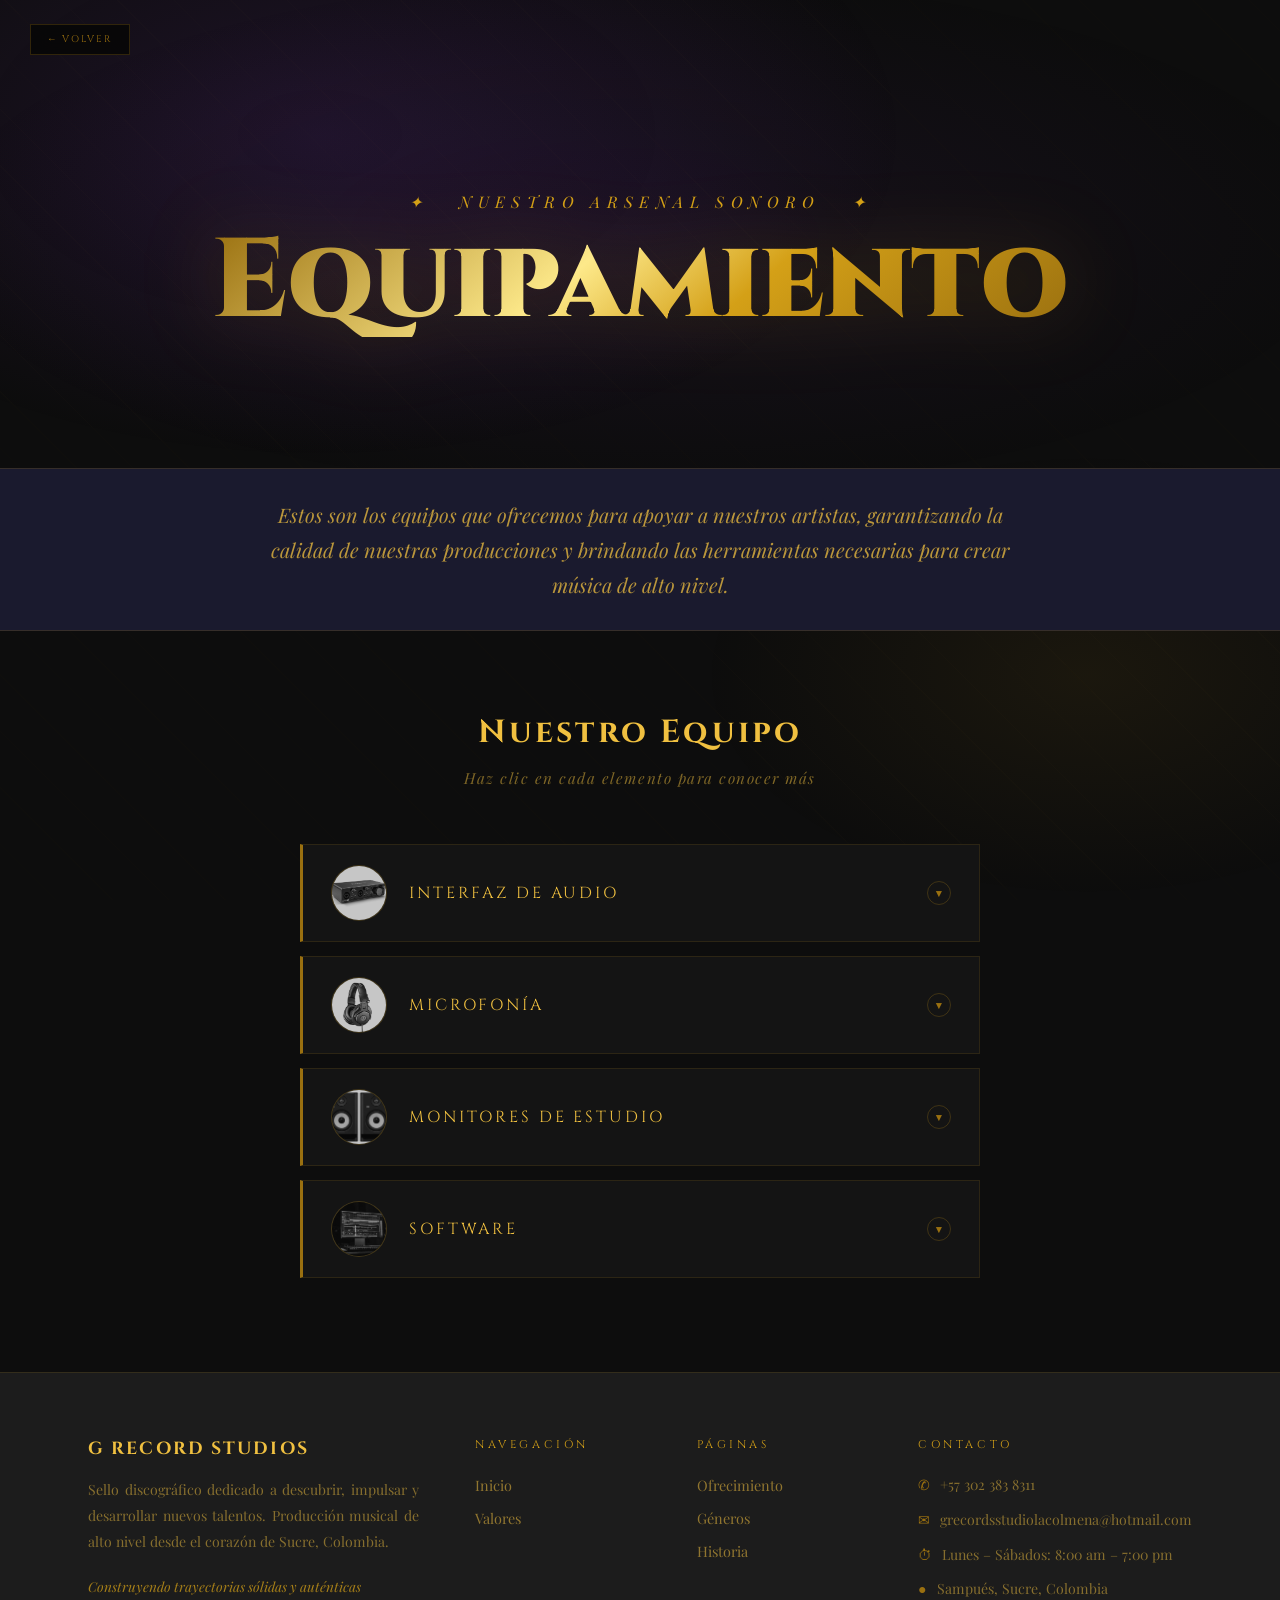
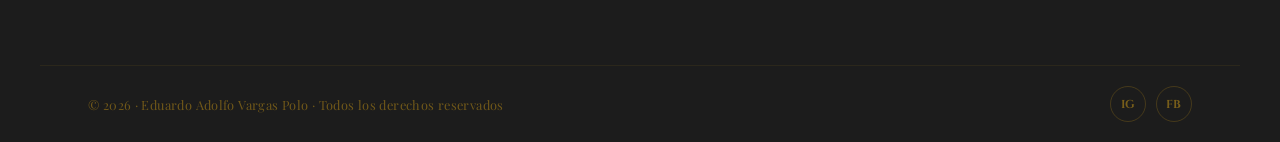
==== equipamiento.html @ a4ed76f2 "Add files via upload" ====
<!DOCTYPE html>
<html lang="es">
<head>
    <meta charset="UTF-8">
    <meta name="viewport" content="width=device-width, initial-scale=1.0">
    <title>Equipamiento — G Records Studios</title>
    <link href="https://fonts.googleapis.com/css2?family=Cinzel:wght@400;700;900&family=Playfair+Display:ital,wght@0,300;0,400;0,700;1,300;1,400&display=swap" rel="stylesheet"/>
    <link rel="stylesheet" href="equipo.css"/>
</head>
<body>

    <!-- Botón volver -->
    <a href="index.html" class="boton-volver">&#8592; Volver</a>

    <!-- CABECERA -->
    <header class="cabecera">
        <p class="subtitulo-pequeno">✦ &nbsp; Nuestro arsenal sonoro &nbsp; ✦</p>
        <h1 class="titulo-pagina">Equipamiento</h1>
    </header>

    <!-- BANDA INTRO -->
    <div class="banda-intro">
        <p>Estos son los equipos que ofrecemos para apoyar a nuestros artistas, garantizando la calidad de nuestras producciones y brindando las herramientas necesarias para crear música de alto nivel.</p>
    </div>

    <!-- LISTA DE EQUIPOS -->
    <section class="seccion-equipos">
        <h2 class="titulo-seccion">Nuestro Equipo</h2>
        <p class="subtitulo-seccion">Haz clic en cada elemento para conocer más</p>

        <!-- Ítem 1: Interfaz -->
        <div class="equipo-item" onclick="toggleEquipo(this)">
            <div class="equipo-cabecera">
                <div class="equipo-icono-wrap">
                    <img src="scarlet.png" alt="Scarlett Focusrite">
                </div>
                <div class="equipo-nombre">Interfaz de Audio</div>
                <div class="equipo-flecha">▼</div>
            </div>
            <div class="equipo-descripcion">
                <p><strong style="color:var(--dorado-claro)">Scarlett Focusrite</strong> — La serie de interfaces de audio USB más vendida del mundo para home studios, podcasts y productores musicales. Ofrece preamplis de alta calidad, baja latencia y conversión de audio de 24 bits que garantizan capturas cristalinas en cada sesión.</p>
            </div>
        </div>

        <!-- Ítem 2: Microfonía -->
        <div class="equipo-item" onclick="toggleEquipo(this)">
            <div class="equipo-cabecera">
                <div class="equipo-icono-wrap">
                    <img src="audiotecna.jpg" alt="Audio Técnica">
                </div>
                <div class="equipo-nombre">Microfonía</div>
                <div class="equipo-flecha">▼</div>
            </div>
            <div class="equipo-descripcion">
                <p><strong style="color:var(--dorado-claro)">Audio Técnica</strong> — Una de las marcas japonesas más prestigiosas a nivel mundial en el diseño y fabricación de equipos de audio profesional y de consumo masivo. Sus micrófonos de condensador son referencia en grabación vocal y de instrumentos en estudios de todo el mundo.</p>
            </div>
        </div>

        <!-- Ítem 3: Monitores -->
        <div class="equipo-item" onclick="toggleEquipo(this)">
            <div class="equipo-cabecera">
                <div class="equipo-icono-wrap">
                    <img src="krk.jpg" alt="KRK Rokit">
                </div>
                <div class="equipo-nombre">Monitores de Estudio</div>
                <div class="equipo-flecha">▼</div>
            </div>
            <div class="equipo-descripcion">
                <p><strong style="color:var(--dorado-claro)">KRK Rokit</strong> — Herramientas de referencia diseñadas principalmente para la producción musical, mezcla, masterización y creación de contenido. Su respuesta de frecuencia amplia y fiel permite tomar decisiones de mezcla precisas que se traducen bien en cualquier sistema de reproducción.</p>
            </div>
        </div>

        <!-- Ítem 4: Software -->
        <div class="equipo-item" onclick="toggleEquipo(this)">
            <div class="equipo-cabecera">
                <div class="equipo-icono-wrap">
                    <img src="studiocube.jpg" alt="FL Studio y Cubase">
                </div>
                <div class="equipo-nombre">Software</div>
                <div class="equipo-flecha">▼</div>
            </div>
            <div class="equipo-descripcion">
                <p><strong style="color:var(--dorado-claro)">FL Studio & Cubase</strong> — Dos de las estaciones de trabajo de audio digital más potentes del mercado. FL Studio destaca por su interfaz intuitiva y actualizaciones gratuitas de por vida, mientras que Cubase es el estándar de la industria para edición MIDI avanzada y grabación multipista profesional.</p>
            </div>
        </div>

    </section>

    <!-- PIE DE PÁGINA -->
    <footer>
        <div class="footer-columnas">

            <div class="footer-marca">
                <div class="footer-nombre">G RECORD STUDIOS</div>
                <p class="footer-descripcion">
                    Sello discográfico dedicado a descubrir, impulsar y desarrollar nuevos talentos.
                    Producción musical de alto nivel desde el corazón de Sucre, Colombia.
                </p>
                <span class="footer-slogan">Construyendo trayectorias sólidas y auténticas</span>
            </div>

            <div>
                <div class="footer-titulo-columna">Navegación</div>
                <ul class="footer-nav">
                    <li><a href="index.html#inicio">Inicio</a></li>
                    <li><a href="index.html#valores">Valores</a></li>
                </ul>
            </div>

            <div>
                <div class="footer-titulo-columna">Páginas</div>
                <ul class="footer-nav">
                    <li><a href="index.html#ofrecemos">Ofrecimiento</a></li>
                    <li><a href="index.html#generos">Géneros</a></li>
                    <li><a href="historia.html">Historia</a></li>
                </ul>
            </div>

            <div>
                <div class="footer-titulo-columna">Contacto</div>
                <div class="footer-dato">
                    <span>&#9990;</span><span>+57 302 383 8311</span>
                </div>
                <div class="footer-dato">
                    <span>&#9993;</span><span>grecordsstudiolacolmena@hotmail.com</span>
                </div>
                <div class="footer-dato">
                    <span>&#9201;</span><span>Lunes – Sábados: 8:00 am – 7:00 pm</span>
                </div>
                <div class="footer-dato">
                    <span>&#9679;</span><span>Sampués, Sucre, Colombia</span>
                </div>
            </div>

        </div>

        <div class="footer-barra-inferior">
            <p>© 2026 · Eduardo Adolfo Vargas Polo · Todos los derechos reservados</p>
            <div class="footer-redes">
                <a href="https://www.instagram.com/grecordsstudio/" title="Instagram">IG</a>
                <a href="https://www.facebook.com/grecordsstudioworld/" title="Facebook">FB</a>
            </div>
        </div>
    </footer>

    <script src="equipo.js"></script>

</body>
</html>
---- equipo.css ----
:root {
            --dorado:        #D4A017;
            --dorado-claro:  #F0C040;
            --dorado-palido: #fde98a;
            --dorado-oscuro: #9A7010;
            --negro:         #0d0d0d;
            --negro-2:       #141414;
            --negro-3:       #1c1c1c;
            --negro-4:       #232323;
            --carbon:        #1a1a2e;
        }

        *, *::before, *::after {
            margin: 0; padding: 0; box-sizing: border-box;
        }

        html { scroll-behavior: smooth; }

        body {
            background-color: var(--negro);
            color: var(--dorado-claro);
            font-family: 'Playfair Display', 'Georgia', serif;
            overflow-x: hidden;
            min-height: 100vh;
        }

        body::before {
            content: '';
            position: fixed;
            inset: 0;
            z-index: 0;
            pointer-events: none;
            background:
                radial-gradient(ellipse 70% 55% at 25% 15%, rgba(107,47,160,.18) 0%, transparent 65%),
                radial-gradient(ellipse 55% 45% at 85% 75%, rgba(212,160,23,.07) 0%, transparent 55%),
                repeating-linear-gradient(45deg, transparent 0 39px, rgba(212,160,23,.012) 39px 40px);
        }

        @keyframes fadeUp {
            from { opacity: 0; transform: translateY(24px); }
            to   { opacity: 1; transform: translateY(0); }
        }

        /* BOTÓN VOLVER */
        .boton-volver {
            position: fixed;
            top: 24px; left: 30px;
            z-index: 300;
            display: flex; align-items: center; gap: 10px;
            font-family: 'Cinzel', serif;
            font-size: 0.6rem;
            letter-spacing: 0.2em;
            text-transform: uppercase;
            color: var(--dorado-oscuro);
            text-decoration: none;
            border: 1px solid rgba(212,160,23,.2);
            padding: 8px 16px;
            background: rgba(7,7,7,.85);
            backdrop-filter: blur(10px);
            transition: color 0.3s, border-color 0.3s;
            opacity: 0;
            animation: fadeUp 0.7s ease forwards 0.2s;
        }
        .boton-volver:hover {
            color: var(--dorado-claro);
            border-color: rgba(107,47,160,.5);
        }

        /* CABECERA */
        .cabecera {
            position: relative;
            z-index: 1;
            min-height: 52vh;
            display: flex;
            flex-direction: column;
            align-items: center;
            justify-content: center;
            text-align: center;
            padding: 110px 32px 50px;
            overflow: hidden;
        }

        .cabecera::before {
            content: '';
            position: absolute;
            inset: 0;
            background: radial-gradient(ellipse 80% 80% at 50% 50%, rgba(107,47,160,.10) 0%, transparent 70%);
            pointer-events: none;
        }

        .subtitulo-pequeno {
            position: relative; z-index: 1;
            font-style: italic; font-weight: 300;
            font-size: clamp(0.8rem, 1.8vw, 1rem);
            letter-spacing: 0.4em;
            color: var(--dorado);
            text-transform: uppercase;
            margin-bottom: 18px;
            opacity: 0;
            animation: fadeUp 0.9s ease forwards 0.35s;
        }

        .titulo-pagina {
            position: relative; z-index: 1;
            font-family: 'Cinzel', serif;
            font-weight: 900;
            font-size: clamp(3rem, 10vw, 7rem);
            line-height: 0.95;
            background: linear-gradient(140deg, var(--dorado-oscuro) 0%, var(--dorado-palido) 42%, var(--dorado) 62%, var(--dorado-oscuro) 100%);
            -webkit-background-clip: text;
            -webkit-text-fill-color: transparent;
            background-clip: text;
            filter: drop-shadow(0 0 40px rgba(212,160,23,.22));
            opacity: 0;
            animation: fadeUp 1s ease forwards 0.5s;
        }

        /* BANDA INTRODUCTORIA */
        .banda-intro {
            position: relative; z-index: 1;
            background: var(--carbon);
            border-top: 1px solid rgba(212,160,23,.15);
            border-bottom: 1px solid rgba(212,160,23,.15);
            padding: 28px 40px;
            text-align: center;
        }
        .banda-intro p {
            font-style: italic;
            font-size: clamp(1rem, 2vw, 1.25rem);
            font-weight: 300;
            line-height: 1.75;
            color: rgba(240,192,64,.75);
            max-width: 760px;
            margin: 0 auto;
        }

        /* SECCIÓN EQUIPOS — lista vertical de iconos */
        .seccion-equipos {
            position: relative; z-index: 1;
            max-width: 760px;
            margin: 0 auto;
            padding: 80px 40px;
        }

        .titulo-seccion {
            font-family: 'Cinzel', serif;
            font-weight: 700;
            font-size: clamp(1.4rem, 3vw, 2rem);
            color: var(--dorado-claro);
            text-align: center;
            margin-bottom: 14px;
            letter-spacing: 0.1em;
        }

        .subtitulo-seccion {
            text-align: center;
            font-style: italic;
            font-weight: 300;
            font-size: 0.95rem;
            color: rgba(240,192,64,.5);
            margin-bottom: 56px;
            letter-spacing: 0.1em;
        }

        /* Cada ítem de equipo */
        .equipo-item {
            border: 1px solid rgba(212,160,23,.12);
            border-left: 3px solid var(--dorado-oscuro);
            background: var(--negro-2);
            margin-bottom: 14px;
            transition: box-shadow 0.3s, border-color 0.3s;
            cursor: pointer;
            overflow: hidden;
        }

        .equipo-item:hover {
            border-color: rgba(212,160,23,.35);
            box-shadow: 0 0 30px rgba(212,160,23,.08);
        }

        /* Fila del encabezado (icono + nombre + flecha) */
        .equipo-cabecera {
            display: flex;
            align-items: center;
            gap: 22px;
            padding: 20px 28px;
            user-select: none;
        }

        .equipo-icono-wrap {
            width: 56px;
            height: 56px;
            flex-shrink: 0;
            border-radius: 50%;
            background: var(--negro-3);
            border: 1px solid rgba(212,160,23,.2);
            display: flex;
            align-items: center;
            justify-content: center;
            overflow: hidden;
            transition: border-color 0.3s;
        }

        .equipo-item.abierto .equipo-icono-wrap {
            border-color: rgba(212,160,23,.5);
        }

        .equipo-icono-wrap img {
            width: 100%;
            height: 100%;
            object-fit: cover;
            opacity: 0.75;
            mix-blend-mode: luminosity;
            transition: opacity 0.3s;
        }

        .equipo-item:hover .equipo-icono-wrap img {
            opacity: 1;
        }

        .equipo-nombre {
            flex: 1;
            font-family: 'Cinzel', serif;
            font-size: clamp(0.8rem, 1.5vw, 1rem);
            letter-spacing: 0.18em;
            text-transform: uppercase;
            color: var(--dorado-claro);
        }

        .equipo-flecha {
            width: 24px;
            height: 24px;
            border: 1px solid rgba(212,160,23,.22);
            border-radius: 50%;
            display: flex;
            align-items: center;
            justify-content: center;
            font-size: 0.65rem;
            color: var(--dorado-oscuro);
            transition: transform 0.35s ease, border-color 0.3s;
        }

        .equipo-item.abierto .equipo-flecha {
            transform: rotate(180deg);
            border-color: rgba(212,160,23,.5);
            color: var(--dorado);
        }

        /* Panel desplegable de descripción */
        .equipo-descripcion {
            max-height: 0;
            overflow: hidden;
            transition: max-height 0.45s ease, padding 0.35s ease;
            padding: 0 28px 0 106px; /* alineado con el texto del nombre */
        }

        .equipo-item.abierto .equipo-descripcion {
            max-height: 300px;
            padding: 0 28px 24px 106px;
        }

        .equipo-descripcion p {
            font-weight: 300;
            font-size: clamp(0.9rem, 1.5vw, 1rem);
            line-height: 1.85;
            color: rgba(240,192,64,.6);
            border-top: 1px solid rgba(212,160,23,.08);
            padding-top: 16px;
        }

        /* ============================================
           PIE DE PÁGINA (idéntico al index.html)
        ============================================ */
        footer {
            position: relative; z-index: 1;
            background: var(--negro-3);
            border-top: 1px solid rgba(212,160,23,.12);
            width: 100%;
        }

        .footer-columnas {
            max-width: 1200px;
            margin: 0 auto;
            display: grid;
            grid-template-columns: 2fr 1fr 1fr 1.2fr;
            gap: 56px;
            padding: 64px 48px 52px;
            border-bottom: 1px solid rgba(212,160,23,.08);
        }

        .footer-marca .footer-nombre {
            font-family: 'Cinzel', serif;
            font-size: 1.1rem; font-weight: 700;
            letter-spacing: 0.12em;
            color: var(--dorado-claro);
            margin-bottom: 16px;
        }

        .footer-descripcion {
            font-size: 0.88rem; font-weight: 300;
            line-height: 1.85;
            color: rgba(240,192,64,.5);
            text-align: justify;
            margin-bottom: 20px;
        }

        .footer-slogan {
            font-style: italic;
            font-size: 0.85rem;
            color: var(--dorado);
            opacity: 0.75;
        }

        .footer-titulo-columna {
            font-family: 'Cinzel', serif;
            font-size: 0.7rem;
            letter-spacing: 0.32em;
            text-transform: uppercase;
            color: var(--dorado);
            margin-bottom: 22px;
        }

        .footer-nav {
            list-style: none;
            display: flex;
            flex-direction: column;
            gap: 12px;
        }

        .footer-nav a {
            font-size: 0.9rem; font-weight: 300;
            color: rgba(240,192,64,.55);
            text-decoration: none;
            transition: color 0.25s, padding-left 0.25s;
            display: inline-block;
        }

        .footer-nav a:hover {
            color: var(--dorado-claro);
            padding-left: 6px;
        }

        .footer-dato {
            display: flex; align-items: flex-start; gap: 10px;
            margin-bottom: 13px;
            color: rgba(240,192,64,.5);
            font-size: 0.88rem; font-weight: 300;
            line-height: 1.55;
        }

        .footer-dato span:first-child {
            flex-shrink: 0;
            color: var(--dorado-oscuro);
        }

        .footer-barra-inferior {
            max-width: 1200px;
            margin: 0 auto;
            padding: 20px 48px;
            display: flex;
            justify-content: space-between;
            align-items: center;
            flex-wrap: wrap;
            gap: 12px;
        }

        .footer-barra-inferior p {
            font-size: 0.8rem;
            color: rgba(212,160,23,.45);
            font-weight: 300;
            letter-spacing: 0.03em;
        }

        .footer-redes {
            display: flex;
            gap: 10px;
        }

        .footer-redes a {
            width: 36px; height: 36px;
            border-radius: 50%;
            border: 1px solid rgba(212,160,23,.22);
            display: flex; align-items: center; justify-content: center;
            color: rgba(212,160,23,.5);
            font-size: 0.72rem;
            font-family: 'Cinzel', serif;
            font-weight: 700;
            letter-spacing: 0.04em;
            text-decoration: none;
            transition: all 0.3s;
        }

        .footer-redes a:hover {
            border-color: var(--dorado);
            color: var(--dorado-claro);
            background: rgba(212,160,23,.08);
            transform: translateY(-2px);
        }

        @media (max-width: 760px) {
            /* Evita desbordamiento horizontal */
            html, body {
                overflow-x: hidden;
                max-width: 100%;
            }

            .seccion-equipos {
                padding: 56px 18px;
                box-sizing: border-box;
                width: 100%;
            }

            .equipo-descripcion,
            .equipo-item.abierto .equipo-descripcion {
                padding-left: 20px;
            }

            /* FOOTER MÓVIL en equipamiento */
            footer {
                width: 100%;
                overflow-x: hidden;
            }

            .footer-columnas {
                grid-template-columns: 1fr;
                gap: 36px;
                padding: 48px 20px 36px;
                width: 100%;
                box-sizing: border-box;
            }

            .footer-marca {
                grid-column: unset;
                text-align: left;
            }

            .footer-titulo-columna {
                font-size: 0.68rem;
                letter-spacing: 0.45em;
                margin-bottom: 14px;
                padding-bottom: 10px;
                border-bottom: 1px solid rgba(212,160,23,.15);
            }

            .footer-dato {
                font-size: 0.88rem;
                word-break: break-word;
            }

            .footer-barra-inferior {
                padding: 16px 20px;
                flex-direction: column;
                align-items: center;
                text-align: center;
                gap: 12px;
                box-sizing: border-box;
                width: 100%;
            }

            .footer-redes {
                justify-content: center;
            }
        }
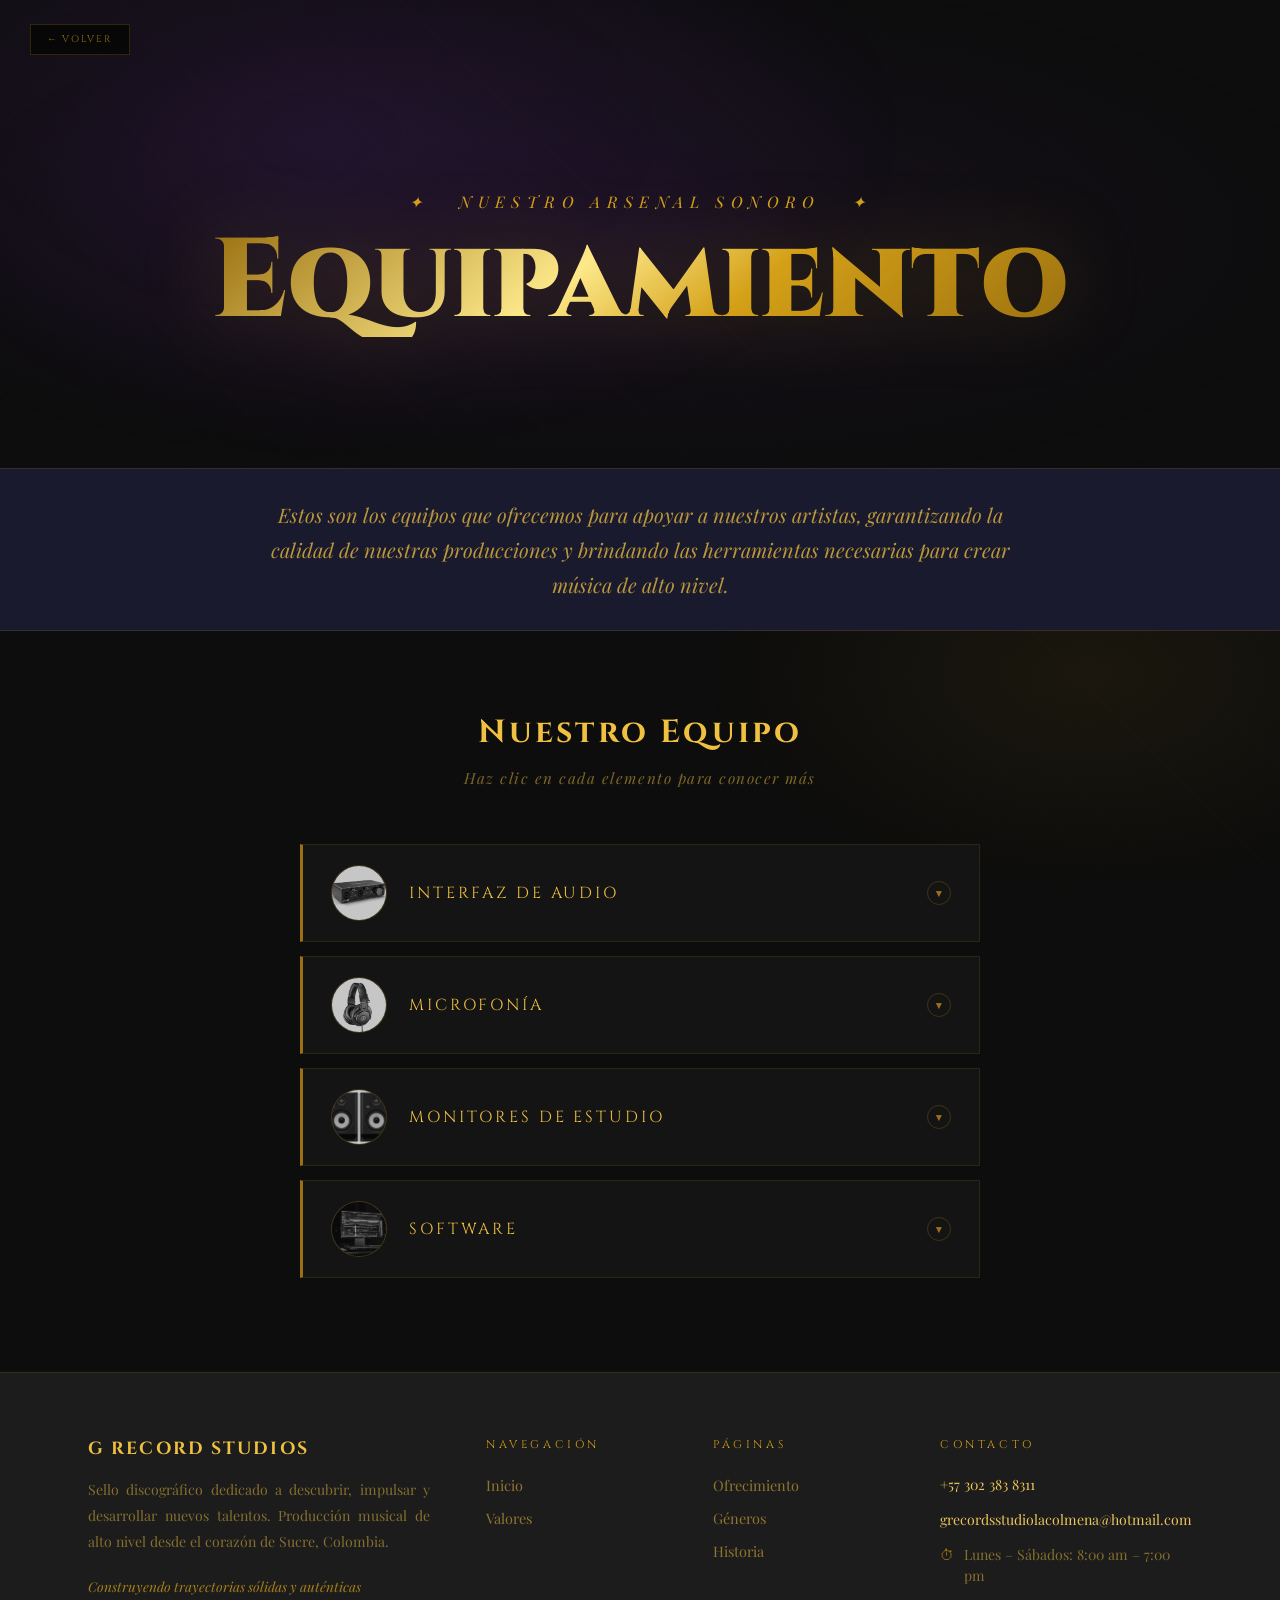
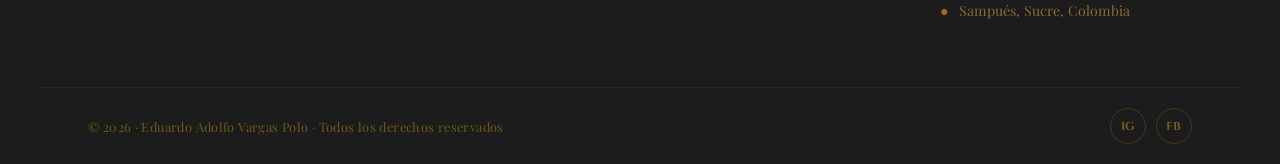
==== commit 003b2bd3: "Update contact information with clickable links" ====
--- a/equipamiento.html
+++ b/equipamiento.html
@@ -116,13 +116,13 @@
                 </ul>
             </div>
 
-            <div>
+              <div>
                 <div class="footer-titulo-columna">Contacto</div>
                 <div class="footer-dato">
-                    <span>&#9990;</span><span>+57 302 383 8311</span>
+                      <span><a href="https://wa.me/57 302 383 8311"style="color: rgb(235, 197, 90) ; text-decoration:none;">+57 302 383 8311</a> </span>
                 </div>
                 <div class="footer-dato">
-                    <span>&#9993;</span><span>grecordsstudiolacolmena@hotmail.com</span>
+                  <span><a href="mailto:grecordsstudiolacolmena@hotmail.com" style="color: rgb(235, 197, 90) ; text-decoration:none;">grecordsstudiolacolmena@hotmail.com</a></span>
                 </div>
                 <div class="footer-dato">
                     <span>&#9201;</span><span>Lunes – Sábados: 8:00 am – 7:00 pm</span>
